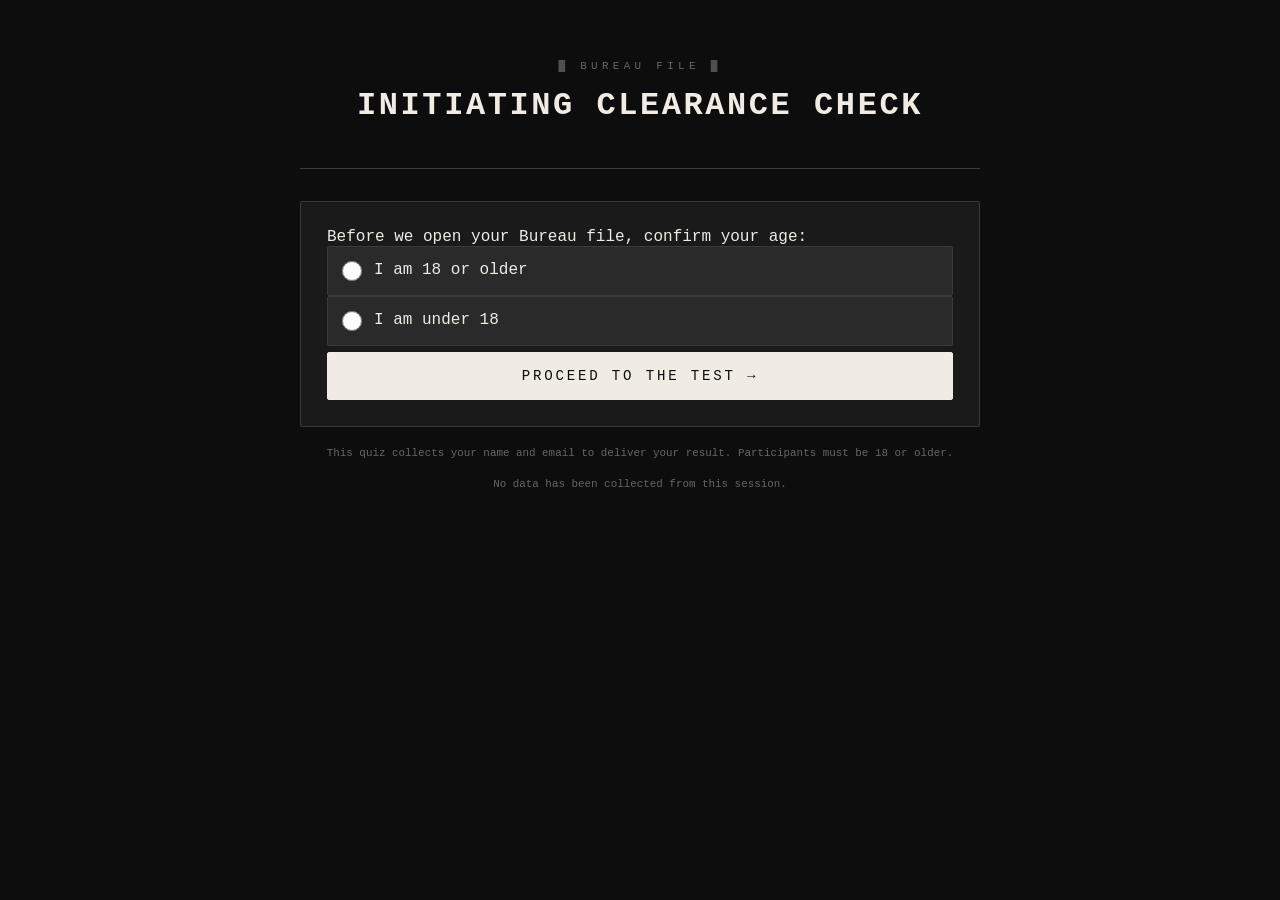
==== bureau-quiz.html @ c3140c96 "Update bureau-quiz.html" ====
<!DOCTYPE html>
<html lang="en">
<head>
  <meta charset="UTF-8">
  <meta name="viewport" content="width=device-width, initial-scale=1.0">
  <title>Bureau Star Rating Quiz</title>
  <link rel="stylesheet" href="bureau-quiz.css">
</head>
<body>

<!-- BUREAU STAR RATING QUIZ -->
<!-- Screen 0: Age Gate -->
<div id="ageGate" class="screen active">
  <div class="bureau-header">
    <div class="bureau-stamp">▓ BUREAU FILE ▓</div>
    <h1 class="bureau-title">Initiating Clearance Check</h1>
  </div>
  <div class="card">
    <p class="age-prompt">Before we open your Bureau file, confirm your age:</p>
    <div class="age-options">
      <label class="age-option">
        <input type="radio" name="age" value="18plus">
        <span>I am 18 or older</span>
      </label>
      <label class="age-option">
        <input type="radio" name="age" value="under18">
        <span>I am under 18</span>
      </label>
    </div>
    <button class="btn btn-primary" onclick="handleAgeGate()">Proceed to the Test →</button>
  </div>
  <p class="disclaimer">This quiz collects your name and email to deliver your result. Participants must be 18 or older.</p>
</div>

<!-- Screen: Under 18 Hard Stop -->
<div id="under18" class="screen">
  <div class="bureau-header">
    <div class="bureau-stamp">▓ BUREAU FILE ▓</div>
    <h1 class="bureau-title">Access Not Granted</h1>
  </div>

  <div class="card">
    <p class="text-center" style="margin-bottom:20px;">
      The Bureau only opens files for agents 18 and older.
    </p>
    <p class="text-center" style="margin-bottom:20px;">
      Come back when you're of age — the experiment will still be running.
    </p>
    <p class="text-center" style="margin-bottom:24px;">
      In the meantime, ask a parent, your parents, or a friend who's 18+ to take the quiz and show you their rating.
    </p>
    <p class="text-center italic" style="margin-bottom:28px;">
      Bet you already know which star they'll get.
    </p>

    <hr class="divider">

    <div style="text-align:center; margin-top:24px;">
      <p class="small uppercase text-muted" style="margin-bottom:14px;">Send Them the Quiz</p>

      <div style="background: var(--bureau-mid); border: 1px solid var(--bureau-border); padding: 12px; border-radius: 2px; margin-bottom: 12px; display: flex; align-items: center; justify-content: space-between; gap: 10px;">
        <input type="text" id="quizLinkInput" value="yoursite.com/bureau-star-rating" readonly style="background: transparent; border: none; color: var(--bureau-light); font-family: var(--font); font-size: .85rem; flex: 1; outline: none; cursor: pointer;" onclick="this.select()">
        <button class="btn" style="padding: 8px 16px; font-size: .75rem;" onclick="copyQuizLink()">Copy Link</button>
      </div>

      <button class="btn btn-primary" onclick="textParent()" style="margin-bottom: 10px;">📱 Text This to a Parent</button>
      <p class="confirm-msg" id="linkCopied" style="display: none;">✓ Link copied!</p>
    </div>
  </div>
  <hr class="divider">

  <div style="text-align: center;">
    <p class="thanks-msg">Thank you.</p>
    <button class="btn-close" onclick="closeQuiz()">✕ Close</button>
  </div>

  </div>

  <p class="disclaimer">No data has been collected from this session.</p>
</div>

<!-- Screen 1: Landing -->
<div id="landing" class="screen">
  <div class="bureau-header">
    <div class="bureau-stamp">▓ BUREAU FILE ▓</div>
    <h1 class="bureau-title">What Is Your Bureau Star Rating?</h1>
    <p class="bureau-sub">Find out how a dystopian Bureau would rate you on paper. Your results are 100% made-up, but the fun (and mild panic) is real.</p>
    <p class="bureau-credit">Based on the YA thriller Rated: Revenge Is Starred by CC Francis.</p>
  </div>
  <div class="card">
    <div class="card-label">Open Your Bureau File</div>
    <div class="form-group">
      <label>First Name</label>
      <input type="text" id="userName" required>
      <span class="field-error" id="nameError">Please enter your first name.</span>
    </div>
    <div class="form-group">
      <label>Email Address</label>
      <input type="email" id="userEmail" required>
      <span class="field-error" id="emailError">Please enter a valid email address.</span>
    </div>
    <div class="opt-in-wrap" id="optInWrap">
      <input type="checkbox" id="optIn">
      <div>
        <label class="opt-in-label" for="optIn">Yes — send me Bureau transmissions and launch updates for Rated: Revenge Is Starred.</label>
        <p class="opt-in-legal">By checking this box you agree to receive occasional email updates. This quiz is open to participants 18 or older. We will never sell your information. Unsubscribe anytime.</p>
      </div>
    </div>
    <span class="field-error" id="optInError">Please confirm you'd like to receive Bureau transmissions to continue.</span>
    <button class="btn btn-primary" onclick="startQuiz()">Start the Bureau Test →</button>
  </div>
  <p class="disclaimer">This is a personality quiz for marketing a YA novel. Participation is voluntary, results are not real.</p>
</div>

<!-- Screen 2: Quiz -->
<div id="quiz" class="screen">
  <div class="bureau-header">
    <div class="bureau-stamp">▓ BUREAU FILE ▓</div>
    <h1 class="bureau-title">What Is Your Bureau Star Rating?</h1>
  </div>
  <div class="text-center" style="margin-bottom:28px;">
    <p class="small uppercase text-muted">Answer All 5 Fields</p>
    <div class="progress-dots" id="progressDots">
      <span class="dot"></span>
      <span class="dot"></span>
      <span class="dot"></span>
      <span class="dot"></span>
      <span class="dot"></span>
    </div>
  </div>
  <div id="questionsContainer"></div>
  <button class="btn btn-primary" id="submitBtn" onclick="calculateResult()" disabled>Get My Bureau Star Rating →</button>
  <p class="disclaimer">Results are fictional.</p>
</div>

<!-- Screen 3: Result -->
<div id="result" class="screen">
  <div class="bureau-header">
    <div class="bureau-stamp">▓ BUREAU FILE ▓</div>
    <h1 class="bureau-title">Classification Complete</h1>
  </div>

  <div class="card">
    <div class="result-rating-label">Bureau Star Rating:</div>
    <h2 class="result-headline" id="resultHeadline"></h2>
    <p class="result-extra" id="resultExtra"></p>

    <hr class="divider">

    <div id="secretNote">
      <button class="secret-toggle" onclick="toggleSecret()">▼ Secret Note from the Bureau — click to reveal</button>
      <p class="secret-text" id="secretText" style="display: none;"></p>
    </div>

    <hr class="divider">

    <div class="section-label">Your Actions</div>

    <button class="btn btn-primary" onclick="toggleShareCaptions()" style="margin-bottom: 14px;">↗ Share My Rating</button>

    <div id="captionChooser" style="display:none; margin-bottom: 20px; padding: 16px; border: 1px dashed var(--bureau-border); border-radius: 2px;">
      <p class="small uppercase text-muted" style="margin-bottom: 12px;">Choose a caption for your post:</p>

      <button class="caption-btn" onclick="copyCaption(event, 'long')">
        <strong>Long:</strong> "The Bureau just filed my Bureau Star Rating. I got <span id="captionLong"></span>. I'm officially part of the experiment — want in? Take the quiz and tell me what you get. #RatedRevengeIsStarred"
      </button>

      <button class="caption-btn" onclick="copyCaption(event, 'short')">
        <strong>Short:</strong> "The Bureau rated me <span id="captionShort"></span>. You in? #RatedRevengeIsStarred"
      </button>

      <p class="confirm-msg" id="captionCopied" style="display: none;">✓ Caption copied! Paste this with your Bureau Badge on your favorite platform.</p>
    </div>

    <hr class="divider">

    <div class="section-label">Share on Social Media</div>

    <div class="social-grid">
      <button class="btn-social" onclick="shareToX()"><span class="icon">𝕏</span> Post on X</button>
      <button class="btn-social" onclick="shareToFacebook()"><span class="icon">f</span> Facebook</button>
      <button class="btn-social" onclick="shareToInstagram()"><span class="icon">📷</span> Instagram</button>
      <button class="btn-social" onclick="shareToTikTok()"><span class="icon">▶</span> TikTok</button>
      <button class="btn-social" onclick="shareToLinkedIn()"><span class="icon">in</span> LinkedIn</button>
      <button class="btn-social" onclick="shareToPinterest()"><span class="icon">📌</span> Pinterest</button>
    </div>

    <p class="confirm-msg" id="socialCopied" style="display: none;">📋 Caption copied! Open your app and paste.</p>

    <hr class="divider">

    <div class="section-label">Invite Friends & Family</div>
    <p class="text-center text-muted" style="font-size: .85rem; margin-bottom: 14px;">What's their Bureau Star Rating? Dare them to find out.</p>

    <div style="background: var(--bureau-mid); border: 1px solid var(--bureau-border); padding: 12px; border-radius: 2px; margin-bottom: 12px; display: flex; align-items: center; justify-content: space-between; gap: 10px;">
      <input type="text" id="resultQuizLink" value="yoursite.com/bureau-star-rating" readonly style="background: transparent; border: none; color: var(--bureau-light); font-family: var(--font); font-size: .85rem; flex: 1; outline: none; cursor: pointer;" onclick="this.select()">
      <button class="btn" style="padding: 8px 16px; font-size: .75rem;" onclick="copyInviteLink()">Copy Link</button>
    </div>

    <div class="social-grid">
      <button class="btn-social" onclick="inviteViaText()"><span class="icon">📱</span> Text</button>
      <button class="btn-social" onclick="inviteViaWhatsApp()"><span class="icon">💬</span> WhatsApp</button>
      <button class="btn-social" onclick="inviteViaEmail()"><span class="icon">📧</span> Email</button>
      <button class="btn-social" onclick="inviteMore()"><span class="icon">•••</span> More</button>
    </div>

    <p class="confirm-msg" id="inviteCopied" style="display: none;">✓ Link copied!</p>

    <hr class="divider">

    <div style="text-align: center;">
      <p class="thanks-msg">Thanks for playing!</p>
      <button class="btn-close" onclick="closeQuiz()">✕ Close</button>
    </div>
  </div>

  <p class="disclaimer">Results are fictional. Share with friends!</p>
</div>

<script>
// ═══════════════════════════════════════════════════════
// BUREAU STAR RATING QUIZ — JAVASCRIPT
// Complete quiz logic with scoring, screen management,
// and result calculation
// ═══════════════════════════════════════════════════════

// ── Quiz Data ──
const QUESTIONS = [
{
id: 1,
text: "When someone in power lies and you can prove it, you:",
answers: [
{ key: "A", text: "Stay quiet. It's not your problem.", points: 0 },
{ key: "B", text: "Tell a friend, but don't rock the boat.", points: 1 },
{ key: "C", text: "Leak receipts anonymously. Let the truth burn.", points: 2 },
{ key: "D", text: "Walk into their office with the evidence and dare them to deny it.", points: 3 }
]
},
{
id: 2,
text: "A stranger is being publicly humiliated online for something you're not sure they did. You:",
answers: [
{ key: "A", text: "Scroll past. Not your business.", points: 0 },
{ key: "B", text: "Watch, but don't join in.", points: 1 },
{ key: "C", text: "Dig for the real story before you take a side.", points: 2 },
{ key: "D", text: "Start pulling records. If they're innocent, you'll blow the accuser up.", points: 3 }
]
},
{
id: 3,
text: "Rules are:",
answers: [
{ key: "A", text: "There to keep everyone safe.", points: 0 },
{ key: "B", text: "There for most people, most of the time.", points: 1 },
{ key: "C", text: "Suggestions you weigh against the fallout.", points: 2 },
{ key: "D", text: "Bars on a cage. You're already looking for the weak points.", points: 3 }
]
},
{
id: 4,
text: "Someone you love is in danger because of a system \"too big to fight.\" You:",
answers: [
{ key: "A", text: "Accept it. You can't change everything.", points: 0 },
{ key: "B", text: "Look for official appeal routes.", points: 1 },
{ key: "C", text: "Start planning an end-run around the rules.", points: 2 },
{ key: "D", text: "Kick the doors in and worry about consequences later.", points: 3 }
]
},
{
id: 5,
text: "If you could see your star rating, would you want to know?",
answers: [
{ key: "A", text: "No. It would just stress me out.", points: 0 },
{ key: "B", text: "Maybe, if I could change it.", points: 1 },
{ key: "C", text: "Yes. Information is leverage.", points: 2 },
{ key: "D", text: "Absolutely. Then I'd know exactly what I'm fighting.", points: 3 }
]
}
];

// Result data
const RESULTS = {
1: {
stars: "1 STAR",
label: "QUIET CIVILIAN",
color: "color-1",
headline: "★ 1 STAR — QUIET CIVILIAN",
extra: "The Bureau would like to thank you for your quiet cooperation.",
secret: "Stay small, stay quiet, and the system may never see you coming."
},
3: {
stars: "3 STARS",
label: "CONTAINED ASSET",
color: "color-3",
headline: "★★★ 3 STARS — CONTAINED ASSET",
extra: "",
secret: "You are valuable, but only as long as you stay exactly where we've put you."
},
5: {
stars: "5 STARS",
label: "ENFORCEMENT-GRADE",
color: "color-5",
headline: "★★★★★ 5 STARS — ENFORCEMENT-GRADE",
extra: "",
secret: "You were never meant to be safe — you were built to be pointed at a target and released."
}
};

// ── State Management ──
let userAnswers = {};
let userName = "";
let userEmail = "";
let optedIn = false;

// ── Screen Management ──
function showScreen(screenId) {
document.querySelectorAll('.screen').forEach(s => s.classList.remove('active'));
document.getElementById(screenId).classList.add('active');
window.scrollTo(0, 0);
}

// ── Age Gate Handler ──
function handleAgeGate() {
const selected = document.querySelector('input[name="age"]:checked');
if (!selected) {
alert('Please select your age range to continue.');
return;
}
if (selected.value === '18plus') {
showScreen('landing');
} else {
showScreen('under18');
}
}

// ── Start Quiz ──
function startQuiz() {
userName = document.getElementById('userName').value.trim();
userEmail = document.getElementById('userEmail').value.trim();
optedIn = document.getElementById('optIn').checked;
let valid = true;
// Clear all previous errors
['userName', 'userEmail'].forEach(id => {
document.getElementById(id).classList.remove('input-error');
});
document.getElementById('optInWrap').classList.remove('opt-in-error');
document.querySelectorAll('.field-error').forEach(el => el.classList.remove('visible'));
// Name check
if (!userName) {
document.getElementById('userName').classList.add('input-error');
document.getElementById('nameError').classList.add('visible');
valid = false;
}
// Email check — empty
if (!userEmail) {
document.getElementById('userEmail').classList.add('input-error');
document.getElementById('emailError').textContent = 'Please enter your email address.';
document.getElementById('emailError').classList.add('visible');
valid = false;
// Email check — format
} else if (!userEmail.includes('@') || !userEmail.includes('.') || userEmail.indexOf('@') > userEmail.lastIndexOf('.') - 1) {
document.getElementById('userEmail').classList.add('input-error');
document.getElementById('emailError').textContent = 'Please enter a valid email address (e.g. name@example.com).';
document.getElementById('emailError').classList.add('visible');
valid = false;
}
// Opt-in check
if (!optedIn) {
document.getElementById('optInWrap').classList.add('opt-in-error');
document.getElementById('optInError').classList.add('visible');
valid = false;
}
if (!valid) return;
// All good — proceed
console.log('User Data:', { userName, userEmail, optedIn });
renderQuiz();
showScreen('quiz');
}

// ── Render Quiz Questions ──
function renderQuiz() {
const container = document.getElementById('questionsContainer');
container.innerHTML = '';
QUESTIONS.forEach((q, index) => {
const block = document.createElement('div');
block.className = 'question-block';
block.id = `q${q.id}`;
block.innerHTML = `
<div class="question-num">Field ${String(index + 1).padStart(2, '0')} of 05</div>
<div class="question-text">${q.text}</div>
<div class="answers">
${q.answers.map(a => `
<button class="answer-btn" onclick="selectAnswer(event, ${q.id}, '${a.key}', ${a.points})">
<span class="answer-key">${a.key}.</span>
<span>${a.text}</span>
</button>
`).join('')}
</div>
`;
container.appendChild(block);
});
}

// ── Select Answer ──
function selectAnswer(event, questionId, answerKey, points) {
// Store answer
userAnswers[questionId] = { key: answerKey, points };
// Update UI
const block = document.getElementById(`q${questionId}`);
block.classList.add('answered');
// Highlight selected answer
block.querySelectorAll('.answer-btn').forEach(btn => {
btn.classList.remove('selected');
});
event.target.closest('.answer-btn').classList.add('selected');
// Update progress dots
updateProgressDots();
// Enable submit if all answered
checkCompletion();
}

// ── Update Progress Dots ──
function updateProgressDots() {
const dots = document.querySelectorAll('.dot');
const answered = Object.keys(userAnswers).length;
dots.forEach((dot, index) => {
if (index < answered) {
dot.classList.add('answered');
} else {
dot.classList.remove('answered');
}
});
}

// ── Check Completion ──
function checkCompletion() {
const submitBtn = document.getElementById('submitBtn');
if (Object.keys(userAnswers).length === QUESTIONS.length) {
submitBtn.disabled = false;
} else {
submitBtn.disabled = true;
}
}

// ── Calculate Result ──
function calculateResult() {
const totalPoints = Object.values(userAnswers).reduce((sum, answer) => sum + answer.points, 0);
// Score banding:
// 0-4 points → 1 star
// 5-10 points → 3 stars
// 11-15 points → 5 stars
let rating;
if (totalPoints <= 4) {
rating = 1;
} else if (totalPoints <= 10) {
rating = 3;
} else {
rating = 5;
}
// Log result (in production, send to ESP with tag rating_1/rating_3/rating_5)
console.log('Quiz Result:', {
userName,
userEmail,
optedIn,
totalPoints,
rating,
tag: `rating_${rating}`
});
showResult(rating);
}

// ── Toggle Secret Note ──
function toggleSecret() {
const text = document.getElementById('secretText');
const button = document.querySelector('.secret-toggle');
if (text.style.display === 'block') {
text.style.display = 'none';
button.textContent = '▼ Secret Note from the Bureau — click to reveal';
} else {
text.style.display = 'block';
button.textContent = '▲ Secret Note from the Bureau — click to hide';
}
}

// ── Close Quiz ──
function closeQuiz() {
document.querySelector('.screen.active').classList.remove('active');
window.scrollTo(0, 0);
}

// ── Initialize ──
document.addEventListener('DOMContentLoaded', function() {
console.log('Bureau Star Rating Quiz initialized');
console.log('Ready to collect data for ESP integration');
});

// ── Copy Quiz Link (Under-18 Page) ──
function copyQuizLink() {
const input = document.getElementById('quizLinkInput');
input.select();
input.setSelectionRange(0, 99999); // For mobile
navigator.clipboard.writeText(input.value).then(() => {
const msg = document.getElementById('linkCopied');
msg.style.display = 'block';
setTimeout(() => {
msg.style.display = 'none';
}, 3000);
});
}

// ── Text to Parent (Under-18 Page) ──
function textParent() {
const message = encodeURIComponent(
"Can you take this quiz and show me your Bureau Star Rating? I want to see what you get.\n\n" +
"yoursite.com/bureau-star-rating\n\n" +
"#RatedRevengeIsStarred"
);
// Try native share first (mobile)
if (navigator.share) {
navigator.share({
title: 'Bureau Star Rating Quiz',
text: "Can you take this quiz and show me your Bureau Star Rating? I want to see what you get.",
url: 'yoursite.com/bureau-star-rating'
}).catch(() => {
// Fallback to SMS
window.open(`sms:?body=${message}`, '_blank');
});
} else {
// Desktop/older browsers: open SMS
window.open(`sms:?body=${message}`, '_blank');
}
}

// ── Global result data ──
let currentRating = 1;
let currentLabel = "";

// Update showResult() to store rating info
function showResult(rating) {
const result = RESULTS[rating];
currentRating = rating;
currentLabel = `${result.stars} – ${result.label}`;
document.getElementById('resultHeadline').textContent = result.headline;
document.getElementById('resultHeadline').className = `result-headline ${result.color}`;
const extraEl = document.getElementById('resultExtra');
if (result.extra) {
extraEl.textContent = result.extra;
extraEl.style.display = 'block';
} else {
extraEl.style.display = 'none';
}
document.getElementById('secretText').textContent = result.secret;
// Populate caption placeholders
document.getElementById('captionLong').textContent = currentLabel;
document.getElementById('captionShort').textContent = currentLabel;
showScreen('result');
}

// ── Toggle Share Captions ──
function toggleShareCaptions() {
const chooser = document.getElementById('captionChooser');
chooser.style.display = chooser.style.display === 'none' ? 'block' : 'none';
}

// ── Copy Caption ──
function copyCaption(e, type) {
let text = "";
if (type === 'long') {
text = "The Bureau just filed my Bureau Star Rating. I got " + currentLabel + ". I'm officially part of the experiment — want in? Take the quiz and tell me what you get. #RatedRevengeIsStarred";
} else {
text = "The Bureau rated me " + currentLabel + ". You in? #RatedRevengeIsStarred";
}
navigator.clipboard.writeText(text).then(function() {
document.querySelectorAll('.caption-btn').forEach(function(btn) {
btn.classList.remove('selected');
});
if (e) { // ← guard: only highlight button when called from a real click
var clickedBtn = e.target.closest('.caption-btn');
if (clickedBtn) {
clickedBtn.classList.add('selected');
}
}
showMessage('captionCopied');
});
}

// ── Share to Social Platforms ──
function shareToX() {
const text = encodeURIComponent("The Bureau rated me " + currentLabel + ". You in? #RatedRevengeIsStarred\n\nyoursite.com/bureau-star-rating");
window.open("https://twitter.com/intent/tweet?text=" + text, "_blank");
}
function shareToFacebook() {
window.open("https://www.facebook.com/sharer/sharer.php?u=yoursite.com/bureau-star-rating", "_blank");
}
function shareToInstagram() {
copyCaption(null, 'short');
showMessage('socialCopied');
}
function shareToTikTok() {
copyCaption(null, 'short');
showMessage('socialCopied');
}
function shareToLinkedIn() {
window.open("https://www.linkedin.com/sharing/share-offsite/?url=yoursite.com/bureau-star-rating", "_blank");
}
function shareToPinterest() {
const desc = encodeURIComponent("The Bureau rated me " + currentLabel + ". Take the quiz!");
window.open("https://pinterest.com/pin/create/button/?url=yoursite.com/bureau-star-rating&description=" + desc, "_blank");
}

// ── Invite Functions ──
function copyInviteLink() {
const input = document.getElementById('resultQuizLink');
input.select();
navigator.clipboard.writeText(input.value).then(function() {
showMessage('inviteCopied');
});
}
function inviteViaText() {
const msg = encodeURIComponent("I just got my Bureau Star Rating — " + currentLabel + ". What's yours? Take the quiz: yoursite.com/bureau-star-rating #RatedRevengeIsStarred");
window.open("sms:?body=" + msg, "_blank");
}
function inviteViaWhatsApp() {
const msg = encodeURIComponent("I just got my Bureau Star Rating — " + currentLabel + ". What's yours? Take the quiz: yoursite.com/bureau-star-rating");
window.open("https://wa.me/?text=" + msg, "_blank");
}
function inviteViaEmail() {
const subject = encodeURIComponent("The Bureau just rated me — what's your score?");
const body = encodeURIComponent("I just got my Bureau Star Rating — " + currentLabel + ". What's yours?\n\nTake the quiz: yoursite.com/bureau-star-rating\n\n#RatedRevengeIsStarred");
window.open("mailto:?subject=" + subject + "&body=" + body, "_blank");
}
function inviteMore() {
if (navigator.share) {
navigator.share({
title: "Bureau Star Rating Quiz",
text: "I just got my Bureau Star Rating — " + currentLabel + ". What's yours?",
url: "yoursite.com/bureau-star-rating"
});
} else {
copyInviteLink();
}
}

// ── Helper: Show confirmation message ──
function showMessage(id) {
const msg = document.getElementById(id);
msg.style.display = 'block';
setTimeout(function() {
msg.style.display = 'none';
}, 3000);
}
</script>

</body>
</html>
---- bureau-quiz.css ----
/* Reset */
*, *::before, *::after {
  box-sizing: border-box;
  margin: 0;
  padding: 0;
}

/* Design tokens */
:root {
  --bureau-dark: #0d0d0d;
  --bureau-grey: #1a1a1a;
  --bureau-mid: #2a2a2a;
  --bureau-border: #3a3a3a;
  --bureau-muted: #666;
  --bureau-light: #ccc;
  --bureau-white: #f0ece4;
  --star-1: #8a8a8a;
  --star-3: #c9a84c;
  --star-5: #cc2200;
  --font: 'Courier New', Courier, monospace;
}

body {
  background: var(--bureau-dark);
  color: var(--bureau-white);
  font-family: var(--font);
  min-height: 100vh;
  display: flex;
  flex-direction: column;
  align-items: center;
  padding: 20px 16px 60px;
}

/* Screen manager */
.screen {
  display: none;
  width: 100%;
  max-width: 680px;
  animation: fadeIn .4s ease;
}
.screen.active { display: block; }
@keyframes fadeIn {
  from { opacity: 0; transform: translateY(12px); }
  to { opacity: 1; transform: none; }
}

/* Header */
.bureau-header {
  text-align: center;
  padding: 40px 20px 28px;
  border-bottom: 1px solid var(--bureau-border);
  margin-bottom: 32px;
}
.bureau-stamp {
  font-size: .68rem;
  letter-spacing: .4em;
  color: var(--bureau-muted);
  text-transform: uppercase;
  margin-bottom: 14px;
}
.bureau-title {
  font-size: clamp(1.4rem, 4vw, 2rem);
  font-weight: 700;
  letter-spacing: .08em;
  text-transform: uppercase;
  line-height: 1.25;
  margin-bottom: 14px;
}
.bureau-sub {
  font-size: .88rem;
  color: var(--bureau-light);
  line-height: 1.65;
  margin-bottom: 8px;
}
.bureau-credit {
  font-size: .72rem;
  color: var(--bureau-muted);
  font-style: italic;
}

/* Cards */
.card {
  background: var(--bureau-grey);
  border: 1px solid var(--bureau-border);
  border-radius: 2px;
  padding: 26px;
  margin-bottom: 18px;
}
.card-label {
  font-size: .63rem;
  letter-spacing: .3em;
  color: var(--bureau-muted);
  text-transform: uppercase;
  margin-bottom: 14px;
}

/* Forms */
.form-group { margin-bottom: 15px; }
.form-group label {
  display: block;
  font-size: .72rem;
  letter-spacing: .15em;
  color: var(--bureau-muted);
  text-transform: uppercase;
  margin-bottom: 7px;
}
.form-group input {
  width: 100%;
  background: var(--bureau-mid);
  border: 1px solid var(--bureau-border);
  color: var(--bureau-white);
  font-family: var(--font);
  font-size: .9rem;
  padding: 11px 14px;
  border-radius: 2px;
  outline: none;
}
.form-group input:focus { border-color: var(--bureau-light); }

/* Opt-in */
.opt-in-wrap {
  display: flex;
  gap: 12px;
  margin: 18px 0;
  padding: 16px;
  border: 1px dashed var(--bureau-border);
}
.opt-in-wrap input[type="checkbox"] {
  width: 18px;
  height: 18px;
  margin-top: 2px;
  cursor: pointer;
}
.opt-in-label {
  font-size: .82rem;
  color: var(--bureau-light);
  line-height: 1.6;
}
.opt-in-legal {
  font-size: .65rem;
  color: var(--bureau-muted);
  margin-top: 8px;
  padding-top: 8px;
  border-top: 1px solid var(--bureau-border);
}

/* Age gate */
.age-option {
  display: flex;
  gap: 12px;
  padding: 14px;
  border: 1px solid var(--bureau-border);
  background: var(--bureau-mid);
  cursor: pointer;
  border-radius: 2px;
  transition: background .15s, border-color .15s;
}
.age-option:hover {
  background: #333;
  border-color: var(--bureau-light);
}

/* Buttons */
.btn {
  font-family: var(--font);
  font-size: .82rem;
  letter-spacing: .2em;
  text-transform: uppercase;
  padding: 13px 28px;
  border: 1px solid var(--bureau-border);
  background: transparent;
  color: var(--bureau-white);
  cursor: pointer;
  border-radius: 2px;
}
.btn:hover {
  background: var(--bureau-mid);
  border-color: var(--bureau-light);
}
.btn-primary {
  background: var(--bureau-white);
  color: var(--bureau-dark);
  border-color: var(--bureau-white);
  width: 100%;
  padding: 15px;
  font-size: .88rem;
  margin-top: 6px;
}
.thanks-msg {
  font-size: .88rem;
  color: var(--bureau-light);
  letter-spacing: .08em;
  margin-bottom: 14px;
}
.btn-close {
  background: none;
  border: 1px solid var(--bureau-border);
  color: var(--bureau-muted);
  font-family: var(--font);
  font-size: .72rem;
  letter-spacing: .2em;
  text-transform: uppercase;
  cursor: pointer;
  padding: 10px 24px;
  border-radius: 2px;
  transition: border-color .15s, color .15s;
}
.btn-close:hover {
  border-color: var(--bureau-light);
  color: var(--bureau-light);
}

/* Progress dots */
.progress-dots {
  display: flex;
  justify-content: center;
  gap: 8px;
  margin-top: 10px;
}
.dot {
  width: 8px;
  height: 8px;
  border-radius: 50%;
  background: var(--bureau-mid);
  border: 1px solid var(--bureau-border);
}
.dot.answered {
  background: var(--bureau-white);
  border-color: var(--bureau-white);
}

/* Question blocks */
.question-block {
  background: var(--bureau-grey);
  border: 1px solid var(--bureau-border);
  padding: 24px;
  margin-bottom: 14px;
  border-radius: 2px;
}
.question-block.answered { border-color: #484848; }
.question-num {
  font-size: .62rem;
  letter-spacing: .3em;
  color: var(--bureau-muted);
  text-transform: uppercase;
  margin-bottom: 10px;
}
.question-block.answered .question-num::after {
  content: " ✓";
  color: var(--bureau-white);
}
.question-text {
  font-size: .95rem;
  line-height: 1.65;
  color: var(--bureau-white);
  margin-bottom: 18px;
}
.answers {
  display: flex;
  flex-direction: column;
  gap: 9px;
}
.answer-btn {
  width: 100%;
  text-align: left;
  background: var(--bureau-mid);
  border: 1px solid var(--bureau-border);
  color: var(--bureau-light);
  font-family: var(--font);
  font-size: .83rem;
  padding: 12px 14px;
  cursor: pointer;
  border-radius: 2px;
  display: flex;
  gap: 11px;
}
.answer-btn.selected {
  background: var(--bureau-white);
  color: var(--bureau-dark);
  border: 2px solid var(--bureau-white);
  font-weight: 700;
}
.answer-btn.selected .answer-key::after {
  content: " ✓";
  color: var(--star-5);
}

/* Caption chooser buttons */
.caption-btn {
  width: 100%;
  text-align: left;
  background: var(--bureau-mid);
  border: 1px solid var(--bureau-border);
  color: var(--bureau-light);
  font-family: var(--font);
  font-size: .8rem;
  line-height: 1.55;
  padding: 12px 14px;
  cursor: pointer;
  border-radius: 2px;
  margin-bottom: 9px;
  transition: background .15s, border-color .15s;
}
.caption-btn:hover {
  background: #333;
  border-color: var(--bureau-light);
  color: var(--bureau-white);
}

/* Highlight selected caption button */
.caption-btn.selected {
  background: var(--bureau-white);
  color: var(--bureau-dark);
  border-color: var(--bureau-white);
  font-weight: 700;
}

/* Bigger, easier-to-click radio buttons and checkboxes */
input[type="radio"],
input[type="checkbox"] {
  width: 20px !important;
  height: 20px !important;
  cursor: pointer;
  flex-shrink: 0;
}

/* Make the entire age option row clickable */
.age-option {
  cursor: pointer;
  transition: background .15s, border-color .15s;
}
.age-option:hover {
  background: #333;
  border-color: var(--bureau-light);
}

/* Make the opt-in label clickable */
.opt-in-label {
  cursor: pointer;
  user-select: none;
}

/* Result typography */
.result-rating-label {
  font-size: .62rem;
  letter-spacing: .3em;
  color: var(--bureau-muted);
  text-transform: uppercase;
  margin-bottom: 8px;
}
.result-headline {
  font-size: clamp(1.1rem, 3vw, 1.5rem);
  font-weight: 700;
  letter-spacing: .06em;
  text-transform: uppercase;
  margin-bottom: 10px;
}
.result-extra {
  font-size: .88rem;
  color: var(--bureau-light);
  line-height: 1.6;
  margin-bottom: 10px;
}

/* Star rating colors */
.color-1 { color: var(--star-1); }
.color-3 { color: var(--star-3); }
.color-5 { color: var(--star-5); }

/* Secret reveal */
.secret-toggle {
  background: none;
  border: 1px dashed var(--bureau-border);
  color: var(--bureau-muted);
  font-family: var(--font);
  font-size: .78rem;
  width: 100%;
  padding: 10px;
  cursor: pointer;
  border-radius: 2px;
  text-align: left;
}
.secret-toggle:hover { border-color: var(--bureau-light); color: var(--bureau-light); }
.secret-text {
  font-size: .85rem;
  font-style: italic;
  color: var(--bureau-light);
  line-height: 1.65;
  padding: 14px 0 4px;
}

/* Layout utilities */
.divider {
  border: none;
  border-top: 1px solid var(--bureau-border);
  margin: 22px 0;
}
.section-label {
  font-size: .63rem;
  letter-spacing: .3em;
  color: var(--bureau-muted);
  text-transform: uppercase;
  margin-bottom: 14px;
}
.text-center { text-align: center; }
.text-muted { color: var(--bureau-muted); }
.small { font-size: .8rem; }
.uppercase { text-transform: uppercase; letter-spacing: .1em; }
.italic { font-style: italic; }

/* Social grid */
.social-grid {
  display: grid;
  grid-template-columns: repeat(3, 1fr);
  gap: 8px;
  margin-bottom: 12px;
}
.btn-social {
  background: var(--bureau-mid);
  border: 1px solid var(--bureau-border);
  color: var(--bureau-light);
  font-family: var(--font);
  font-size: .72rem;
  padding: 10px 6px;
  cursor: pointer;
  border-radius: 2px;
  display: flex;
  flex-direction: column;
  align-items: center;
  gap: 5px;
  transition: background .15s, border-color .15s;
}
.btn-social:hover { background: #333; border-color: var(--bureau-light); color: var(--bureau-white); }
.btn-social .icon { font-size: 1rem; }

/* Confirmation messages */
.confirm-msg {
  font-size: .78rem;
  color: var(--bureau-light);
  text-align: center;
  padding: 6px 0;
  letter-spacing: .05em;
}

.disclaimer {
  font-size: .68rem;
  color: var(--bureau-muted);
  text-align: center;
  line-height: 1.6;
  margin-top: 14px;
  padding: 0 8px;
}

/* Validation errors */
.field-error {
  display: none;
  font-size: .68rem;
  color: var(--star-5);
  letter-spacing: .05em;
  margin-top: 6px;
  padding-left: 2px;
}
.field-error.visible {
  display: block;
}
.input-error {
  border-color: var(--star-5) !important;
}
.opt-in-wrap.opt-in-error {
  border-color: var(--star-5);
}
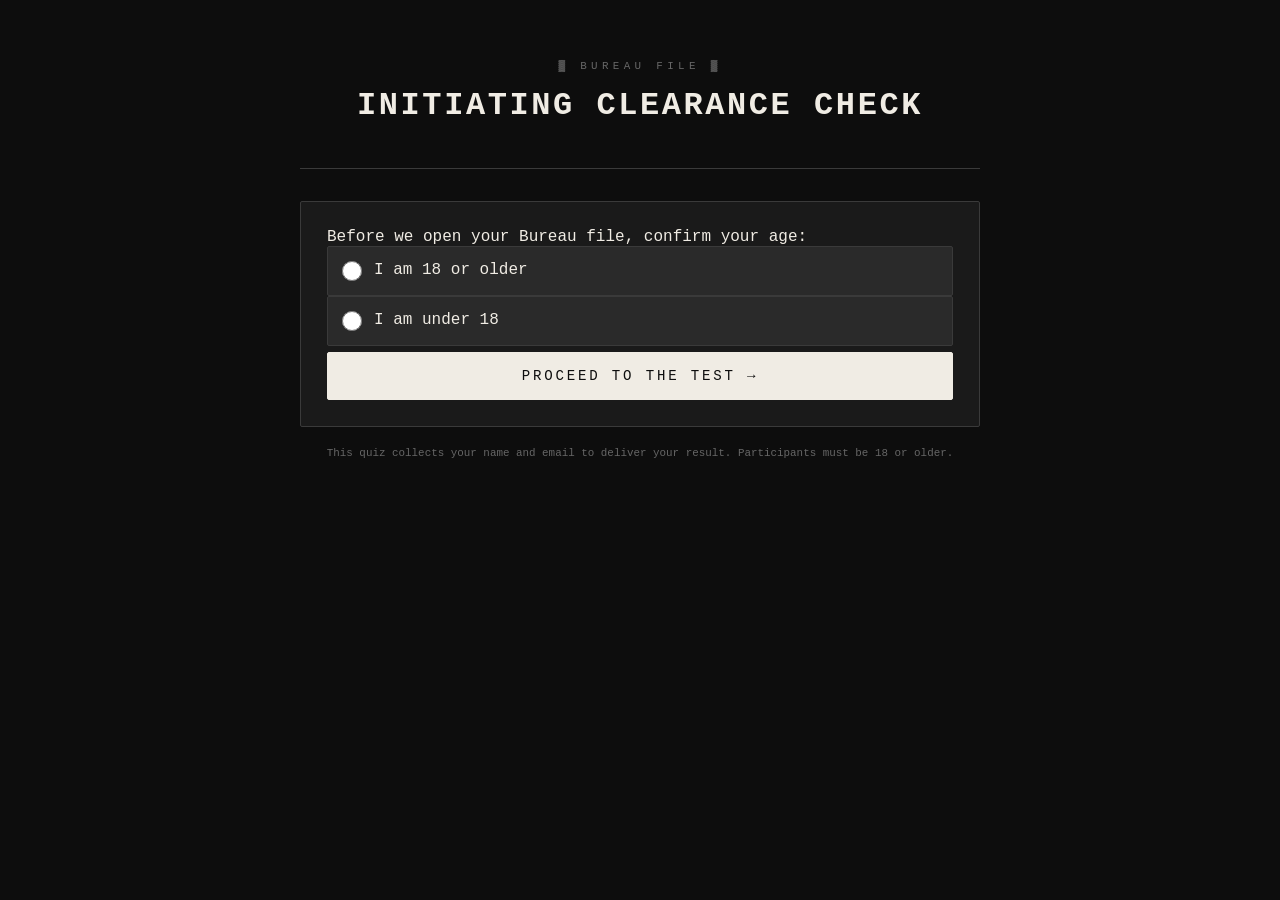
==== commit a09e5515: "Update bureau-quiz.html" ====
--- a/bureau-quiz.html
+++ b/bureau-quiz.html
@@ -5,15 +5,151 @@
   <meta name="viewport" content="width=device-width, initial-scale=1.0">
   <title>Bureau Star Rating Quiz</title>
   <link rel="stylesheet" href="bureau-quiz.css">
+  <style>
+    /* ── Screen visibility — embedded so screens work independently of external CSS ── */
+    .screen {
+      display: none;
+      width: 100%;
+      max-width: 680px;
+    }
+    .screen.active {
+      display: block;
+    }
+
+    /* ════════════════════════════════════════════
+       SUBJECT / AVATAR UI — results screen
+    ════════════════════════════════════════════ */
+
+    /* Section header line */
+    .subject-header {
+      display: flex;
+      align-items: center;
+      gap: 8px;
+      font-size: .62rem;
+      letter-spacing: .28em;
+      color: var(--bureau-light);
+      text-transform: uppercase;
+      margin-bottom: 10px;
+    }
+    .subject-header-bar {
+      width: 3px;
+      height: 14px;
+      background: var(--bureau-light);
+      flex-shrink: 0;
+    }
+    .subject-subheader {
+      font-size: .58rem;
+      letter-spacing: .22em;
+      color: var(--bureau-muted);
+      text-transform: uppercase;
+      text-align: center;
+      margin-bottom: 16px;
+    }
+
+    /* 3-column grid, last item centred via auto margins */
+    .subject-grid {
+      display: grid;
+      grid-template-columns: repeat(3, 1fr);
+      gap: 8px;
+      margin-bottom: 12px;
+    }
+    /* 7th card: push to centre col */
+    .avatar-card:last-child:nth-child(7) {
+      grid-column: 2;
+    }
+
+    /* Individual card */
+    .avatar-card {
+      background: var(--bureau-mid);
+      border: 1px solid var(--bureau-border);
+      border-radius: 2px;
+      padding: 18px 8px 14px;
+      cursor: pointer;
+      text-align: center;
+      transition: background .15s, border-color .15s;
+      font-family: var(--font);
+      position: relative;
+    }
+    .avatar-card:hover {
+      background: #2f2f2f;
+      border-color: #555;
+    }
+    /* Selected: Bureau red border */
+    .avatar-card.selected {
+      border: 2px solid var(--star-5);
+      background: var(--bureau-grey);
+    }
+
+    /* Star badge injected above avatar by JS when selected */
+    .avatar-star-badge {
+      display: block;
+      font-size: .78rem;
+      letter-spacing: .08em;
+      color: var(--star-3);
+      margin-bottom: 6px;
+      line-height: 1;
+      opacity: 0;
+      transition: opacity .2s ease;
+    }
+    .avatar-star-badge.visible {
+      opacity: 1;
+    }
+
+    /* SVG avatar container */
+    .subject-avatar {
+      width: 64px;
+      height: 72px;
+      margin: 0 auto 10px;
+      display: block;
+    }
+
+    /* Label */
+    .subject-label {
+      font-size: .55rem;
+      letter-spacing: .18em;
+      color: var(--bureau-muted);
+      text-transform: uppercase;
+      display: block;
+    }
+    .avatar-card.selected .subject-label {
+      color: var(--bureau-light);
+    }
+
+    /* Status line below the grid */
+    .subject-status {
+      font-size: .6rem;
+      letter-spacing: .18em;
+      color: var(--bureau-muted);
+      text-transform: uppercase;
+      text-align: center;
+      min-height: 1.2em;
+      margin-top: 4px;
+    }
+
+    /* Screen-reader-only utility */
+    .sr-only {
+      position: absolute;
+      width: 1px;
+      height: 1px;
+      padding: 0;
+      margin: -1px;
+      overflow: hidden;
+      clip: rect(0,0,0,0);
+      white-space: nowrap;
+      border: 0;
+    }
+  </style>
 </head>
 <body>
 
 <!-- BUREAU STAR RATING QUIZ -->
+
 <!-- Screen 0: Age Gate -->
 <div id="ageGate" class="screen active">
   <div class="bureau-header">
     <div class="bureau-stamp">▓ BUREAU FILE ▓</div>
-    <h1 class="bureau-title">Initiating Clearance Check</h1>
+    <!-- FIX 5: tabindex="-1" allows programmatic focus from showScreen() -->
+    <h1 class="bureau-title" tabindex="-1">Initiating Clearance Check</h1>
   </div>
   <div class="card">
     <p class="age-prompt">Before we open your Bureau file, confirm your age:</p>
@@ -27,6 +163,8 @@
         <span>I am under 18</span>
       </label>
     </div>
+    <!-- FIX 9: inline role="alert" error replaces alert() -->
+    <span class="field-error" id="ageError" role="alert"></span>
     <button class="btn btn-primary" onclick="handleAgeGate()">Proceed to the Test →</button>
   </div>
   <p class="disclaimer">This quiz collects your name and email to deliver your result. Participants must be 18 or older.</p>
@@ -36,7 +174,8 @@
 <div id="under18" class="screen">
   <div class="bureau-header">
     <div class="bureau-stamp">▓ BUREAU FILE ▓</div>
-    <h1 class="bureau-title">Access Not Granted</h1>
+    <!-- FIX 5 -->
+    <h1 class="bureau-title" tabindex="-1">Access Not Granted</h1>
   </div>
 
   <div class="card">
@@ -74,8 +213,6 @@
     <button class="btn-close" onclick="closeQuiz()">✕ Close</button>
   </div>
 
-  </div>
-
   <p class="disclaimer">No data has been collected from this session.</p>
 </div>
 
@@ -83,7 +220,8 @@
 <div id="landing" class="screen">
   <div class="bureau-header">
     <div class="bureau-stamp">▓ BUREAU FILE ▓</div>
-    <h1 class="bureau-title">What Is Your Bureau Star Rating?</h1>
+    <!-- FIX 5 -->
+    <h1 class="bureau-title" tabindex="-1">What Is Your Bureau Star Rating?</h1>
     <p class="bureau-sub">Find out how a dystopian Bureau would rate you on paper. Your results are 100% made-up, but the fun (and mild panic) is real.</p>
     <p class="bureau-credit">Based on the YA thriller Rated: Revenge Is Starred by CC Francis.</p>
   </div>
@@ -92,12 +230,14 @@
     <div class="form-group">
       <label>First Name</label>
       <input type="text" id="userName" required>
-      <span class="field-error" id="nameError">Please enter your first name.</span>
+      <!-- FIX 9: role="alert" so errors are announced by screen readers -->
+      <span class="field-error" id="nameError" role="alert">Please enter your first name.</span>
     </div>
     <div class="form-group">
       <label>Email Address</label>
       <input type="email" id="userEmail" required>
-      <span class="field-error" id="emailError">Please enter a valid email address.</span>
+      <!-- FIX 9 -->
+      <span class="field-error" id="emailError" role="alert">Please enter a valid email address.</span>
     </div>
     <div class="opt-in-wrap" id="optInWrap">
       <input type="checkbox" id="optIn">
@@ -106,7 +246,8 @@
         <p class="opt-in-legal">By checking this box you agree to receive occasional email updates. This quiz is open to participants 18 or older. We will never sell your information. Unsubscribe anytime.</p>
       </div>
     </div>
-    <span class="field-error" id="optInError">Please confirm you'd like to receive Bureau transmissions to continue.</span>
+    <!-- FIX 9 -->
+    <span class="field-error" id="optInError" role="alert">Please confirm you'd like to receive Bureau transmissions to continue.</span>
     <button class="btn btn-primary" onclick="startQuiz()">Start the Bureau Test →</button>
   </div>
   <p class="disclaimer">This is a personality quiz for marketing a YA novel. Participation is voluntary, results are not real.</p>
@@ -116,7 +257,8 @@
 <div id="quiz" class="screen">
   <div class="bureau-header">
     <div class="bureau-stamp">▓ BUREAU FILE ▓</div>
-    <h1 class="bureau-title">What Is Your Bureau Star Rating?</h1>
+    <!-- FIX 5 -->
+    <h1 class="bureau-title" tabindex="-1">What Is Your Bureau Star Rating?</h1>
   </div>
   <div class="text-center" style="margin-bottom:28px;">
     <p class="small uppercase text-muted">Answer All 5 Fields</p>
@@ -127,8 +269,11 @@
       <span class="dot"></span>
       <span class="dot"></span>
     </div>
+    <!-- FIX 7: aria-live region announces progress to screen readers -->
+    <p id="progressStatus" class="sr-only" aria-live="polite" aria-atomic="true"></p>
   </div>
   <div id="questionsContainer"></div>
+  <!-- submitBtn kept in DOM; JS hides it and uses inline per-question nav instead -->
   <button class="btn btn-primary" id="submitBtn" onclick="calculateResult()" disabled>Get My Bureau Star Rating →</button>
   <p class="disclaimer">Results are fictional.</p>
 </div>
@@ -137,7 +282,8 @@
 <div id="result" class="screen">
   <div class="bureau-header">
     <div class="bureau-stamp">▓ BUREAU FILE ▓</div>
-    <h1 class="bureau-title">Classification Complete</h1>
+    <!-- FIX 5 -->
+    <h1 class="bureau-title" tabindex="-1">Classification Complete</h1>
   </div>
 
   <div class="card">
@@ -148,9 +294,124 @@
     <hr class="divider">
 
     <div id="secretNote">
-      <button class="secret-toggle" onclick="toggleSecret()">▼ Secret Note from the Bureau — click to reveal</button>
+      <!-- FIX 8: aria-expanded reflects toggle state, managed by JS -->
+      <button class="secret-toggle" onclick="toggleSecret()" aria-expanded="false">▼ Secret Note from the Bureau — click to reveal</button>
       <p class="secret-text" id="secretText" style="display: none;"></p>
     </div>
+
+    <hr class="divider">
+
+    <!-- ── Subject / Avatar Selection ── -->
+    <div class="subject-header">
+      <span class="subject-header-bar" aria-hidden="true"></span>
+      Assign Your Subject File · Optional
+      <span class="subject-header-bar" aria-hidden="true"></span>
+    </div>
+    <p class="subject-subheader">Select Your Agent Identity · All Classifications Equal</p>
+
+    <div class="subject-grid" id="subjectGrid" role="group" aria-label="Select your subject profile">
+
+      <!-- SUBJECT-F-01: medium-brown skin, long straight hair -->
+      <button class="avatar-card" onclick="selectAvatar(this, 'SUBJECT-F-01')" aria-label="Select Subject F-01" aria-pressed="false">
+        <svg class="subject-avatar" viewBox="0 0 64 72" fill="none" xmlns="http://www.w3.org/2000/svg" aria-hidden="true">
+          <!-- Hair -->
+          <ellipse cx="32" cy="18" rx="14" ry="16" fill="#6B3A2A"/>
+          <rect x="18" y="18" width="5" height="20" rx="2" fill="#6B3A2A"/>
+          <rect x="41" y="18" width="5" height="20" rx="2" fill="#6B3A2A"/>
+          <!-- Head -->
+          <ellipse cx="32" cy="22" rx="12" ry="13" fill="#C68642"/>
+          <!-- Body / torso -->
+          <path d="M16 55 C16 44 22 40 32 40 C42 40 48 44 48 55 L48 68 L16 68 Z" fill="#B87333"/>
+        </svg>
+        <span class="subject-label">Subject-F-01</span>
+      </button>
+
+      <!-- SUBJECT-F-02: light/tan skin, medium wavy hair -->
+      <button class="avatar-card" onclick="selectAvatar(this, 'SUBJECT-F-02')" aria-label="Select Subject F-02" aria-pressed="false">
+        <svg class="subject-avatar" viewBox="0 0 64 72" fill="none" xmlns="http://www.w3.org/2000/svg" aria-hidden="true">
+          <!-- Hair -->
+          <ellipse cx="32" cy="18" rx="13" ry="14" fill="#8B5E3C"/>
+          <rect x="19" y="20" width="4" height="16" rx="2" fill="#8B5E3C"/>
+          <rect x="41" y="20" width="4" height="16" rx="2" fill="#8B5E3C"/>
+          <!-- Head -->
+          <ellipse cx="32" cy="22" rx="12" ry="13" fill="#E8C49A"/>
+          <!-- Body / torso -->
+          <path d="M16 55 C16 44 22 40 32 40 C42 40 48 44 48 55 L48 68 L16 68 Z" fill="#D4A96A"/>
+        </svg>
+        <span class="subject-label">Subject-F-02</span>
+      </button>
+
+      <!-- SUBJECT-F-03: dark skin, short natural/afro hair -->
+      <button class="avatar-card" onclick="selectAvatar(this, 'SUBJECT-F-03')" aria-label="Select Subject F-03" aria-pressed="false">
+        <svg class="subject-avatar" viewBox="0 0 64 72" fill="none" xmlns="http://www.w3.org/2000/svg" aria-hidden="true">
+          <!-- Afro hair -->
+          <ellipse cx="32" cy="17" rx="15" ry="13" fill="#2C1A0E"/>
+          <!-- Head -->
+          <ellipse cx="32" cy="23" rx="11" ry="12" fill="#4A2810"/>
+          <!-- Body / torso -->
+          <path d="M16 55 C16 44 22 40 32 40 C42 40 48 44 48 55 L48 68 L16 68 Z" fill="#3D2010"/>
+        </svg>
+        <span class="subject-label">Subject-F-03</span>
+      </button>
+
+      <!-- SUBJECT-M-01: medium-tan skin, short hair -->
+      <button class="avatar-card" onclick="selectAvatar(this, 'SUBJECT-M-01')" aria-label="Select Subject M-01" aria-pressed="false">
+        <svg class="subject-avatar" viewBox="0 0 64 72" fill="none" xmlns="http://www.w3.org/2000/svg" aria-hidden="true">
+          <!-- Short hair cap -->
+          <ellipse cx="32" cy="18" rx="12" ry="10" fill="#7A4A28"/>
+          <!-- Head -->
+          <ellipse cx="32" cy="24" rx="12" ry="13" fill="#C8844A"/>
+          <!-- Body / torso -->
+          <path d="M16 55 C16 44 22 40 32 40 C42 40 48 44 48 55 L48 68 L16 68 Z" fill="#B8703A"/>
+        </svg>
+        <span class="subject-label">Subject-M-01</span>
+      </button>
+
+      <!-- SUBJECT-M-02: dark skin, very short/dark hair -->
+      <button class="avatar-card" onclick="selectAvatar(this, 'SUBJECT-M-02')" aria-label="Select Subject M-02" aria-pressed="false">
+        <svg class="subject-avatar" viewBox="0 0 64 72" fill="none" xmlns="http://www.w3.org/2000/svg" aria-hidden="true">
+          <!-- Very short hair -->
+          <ellipse cx="32" cy="19" rx="12" ry="9" fill="#1A0E06"/>
+          <!-- Head -->
+          <ellipse cx="32" cy="24" rx="12" ry="13" fill="#3A1E0A"/>
+          <!-- Body / torso -->
+          <path d="M16 55 C16 44 22 40 32 40 C42 40 48 44 48 55 L48 68 L16 68 Z" fill="#2E1608"/>
+        </svg>
+        <span class="subject-label">Subject-M-02</span>
+      </button>
+
+      <!-- SUBJECT-M-03: medium-tan skin, short hair -->
+      <button class="avatar-card" onclick="selectAvatar(this, 'SUBJECT-M-03')" aria-label="Select Subject M-03" aria-pressed="false">
+        <svg class="subject-avatar" viewBox="0 0 64 72" fill="none" xmlns="http://www.w3.org/2000/svg" aria-hidden="true">
+          <!-- Short hair cap -->
+          <ellipse cx="32" cy="18" rx="12" ry="10" fill="#6B4020"/>
+          <!-- Head -->
+          <ellipse cx="32" cy="24" rx="12" ry="13" fill="#C08040"/>
+          <!-- Body / torso -->
+          <path d="M16 55 C16 44 22 40 32 40 C42 40 48 44 48 55 L48 68 L16 68 Z" fill="#B07030"/>
+        </svg>
+        <span class="subject-label">Subject-M-03</span>
+      </button>
+
+      <!-- SUBJECT-NB-04: medium-brown skin, short rounded hair — centred in last row -->
+      <button class="avatar-card" onclick="selectAvatar(this, 'SUBJECT-NB-04')" aria-label="Select Subject NB-04" aria-pressed="false">
+        <svg class="subject-avatar" viewBox="0 0 64 72" fill="none" xmlns="http://www.w3.org/2000/svg" aria-hidden="true">
+          <!-- Rounded short hair -->
+          <ellipse cx="32" cy="18" rx="13" ry="11" fill="#5C3820"/>
+          <!-- Head -->
+          <ellipse cx="32" cy="24" rx="12" ry="13" fill="#A06030"/>
+          <!-- Body / torso -->
+          <path d="M16 55 C16 44 22 40 32 40 C42 40 48 44 48 55 L48 68 L16 68 Z" fill="#905020"/>
+        </svg>
+        <span class="subject-label">Subject-NB-04</span>
+      </button>
+
+    </div><!-- /.subject-grid -->
+
+    <!-- Status line — id="avatarStatus" matches JS selectAvatar() and showResult() -->
+    <p class="subject-status" id="avatarStatus" aria-live="polite">
+      No file assigned · result still shareable
+    </p>
 
     <hr class="divider">
 
@@ -217,439 +478,6 @@
   <p class="disclaimer">Results are fictional. Share with friends!</p>
 </div>
 
-<script>
-// ═══════════════════════════════════════════════════════
-// BUREAU STAR RATING QUIZ — JAVASCRIPT
-// Complete quiz logic with scoring, screen management,
-// and result calculation
-// ═══════════════════════════════════════════════════════
-
-// ── Quiz Data ──
-const QUESTIONS = [
-{
-id: 1,
-text: "When someone in power lies and you can prove it, you:",
-answers: [
-{ key: "A", text: "Stay quiet. It's not your problem.", points: 0 },
-{ key: "B", text: "Tell a friend, but don't rock the boat.", points: 1 },
-{ key: "C", text: "Leak receipts anonymously. Let the truth burn.", points: 2 },
-{ key: "D", text: "Walk into their office with the evidence and dare them to deny it.", points: 3 }
-]
-},
-{
-id: 2,
-text: "A stranger is being publicly humiliated online for something you're not sure they did. You:",
-answers: [
-{ key: "A", text: "Scroll past. Not your business.", points: 0 },
-{ key: "B", text: "Watch, but don't join in.", points: 1 },
-{ key: "C", text: "Dig for the real story before you take a side.", points: 2 },
-{ key: "D", text: "Start pulling records. If they're innocent, you'll blow the accuser up.", points: 3 }
-]
-},
-{
-id: 3,
-text: "Rules are:",
-answers: [
-{ key: "A", text: "There to keep everyone safe.", points: 0 },
-{ key: "B", text: "There for most people, most of the time.", points: 1 },
-{ key: "C", text: "Suggestions you weigh against the fallout.", points: 2 },
-{ key: "D", text: "Bars on a cage. You're already looking for the weak points.", points: 3 }
-]
-},
-{
-id: 4,
-text: "Someone you love is in danger because of a system \"too big to fight.\" You:",
-answers: [
-{ key: "A", text: "Accept it. You can't change everything.", points: 0 },
-{ key: "B", text: "Look for official appeal routes.", points: 1 },
-{ key: "C", text: "Start planning an end-run around the rules.", points: 2 },
-{ key: "D", text: "Kick the doors in and worry about consequences later.", points: 3 }
-]
-},
-{
-id: 5,
-text: "If you could see your star rating, would you want to know?",
-answers: [
-{ key: "A", text: "No. It would just stress me out.", points: 0 },
-{ key: "B", text: "Maybe, if I could change it.", points: 1 },
-{ key: "C", text: "Yes. Information is leverage.", points: 2 },
-{ key: "D", text: "Absolutely. Then I'd know exactly what I'm fighting.", points: 3 }
-]
-}
-];
-
-// Result data
-const RESULTS = {
-1: {
-stars: "1 STAR",
-label: "QUIET CIVILIAN",
-color: "color-1",
-headline: "★ 1 STAR — QUIET CIVILIAN",
-extra: "The Bureau would like to thank you for your quiet cooperation.",
-secret: "Stay small, stay quiet, and the system may never see you coming."
-},
-3: {
-stars: "3 STARS",
-label: "CONTAINED ASSET",
-color: "color-3",
-headline: "★★★ 3 STARS — CONTAINED ASSET",
-extra: "",
-secret: "You are valuable, but only as long as you stay exactly where we've put you."
-},
-5: {
-stars: "5 STARS",
-label: "ENFORCEMENT-GRADE",
-color: "color-5",
-headline: "★★★★★ 5 STARS — ENFORCEMENT-GRADE",
-extra: "",
-secret: "You were never meant to be safe — you were built to be pointed at a target and released."
-}
-};
-
-// ── State Management ──
-let userAnswers = {};
-let userName = "";
-let userEmail = "";
-let optedIn = false;
-
-// ── Screen Management ──
-function showScreen(screenId) {
-document.querySelectorAll('.screen').forEach(s => s.classList.remove('active'));
-document.getElementById(screenId).classList.add('active');
-window.scrollTo(0, 0);
-}
-
-// ── Age Gate Handler ──
-function handleAgeGate() {
-const selected = document.querySelector('input[name="age"]:checked');
-if (!selected) {
-alert('Please select your age range to continue.');
-return;
-}
-if (selected.value === '18plus') {
-showScreen('landing');
-} else {
-showScreen('under18');
-}
-}
-
-// ── Start Quiz ──
-function startQuiz() {
-userName = document.getElementById('userName').value.trim();
-userEmail = document.getElementById('userEmail').value.trim();
-optedIn = document.getElementById('optIn').checked;
-let valid = true;
-// Clear all previous errors
-['userName', 'userEmail'].forEach(id => {
-document.getElementById(id).classList.remove('input-error');
-});
-document.getElementById('optInWrap').classList.remove('opt-in-error');
-document.querySelectorAll('.field-error').forEach(el => el.classList.remove('visible'));
-// Name check
-if (!userName) {
-document.getElementById('userName').classList.add('input-error');
-document.getElementById('nameError').classList.add('visible');
-valid = false;
-}
-// Email check — empty
-if (!userEmail) {
-document.getElementById('userEmail').classList.add('input-error');
-document.getElementById('emailError').textContent = 'Please enter your email address.';
-document.getElementById('emailError').classList.add('visible');
-valid = false;
-// Email check — format
-} else if (!userEmail.includes('@') || !userEmail.includes('.') || userEmail.indexOf('@') > userEmail.lastIndexOf('.') - 1) {
-document.getElementById('userEmail').classList.add('input-error');
-document.getElementById('emailError').textContent = 'Please enter a valid email address (e.g. name@example.com).';
-document.getElementById('emailError').classList.add('visible');
-valid = false;
-}
-// Opt-in check
-if (!optedIn) {
-document.getElementById('optInWrap').classList.add('opt-in-error');
-document.getElementById('optInError').classList.add('visible');
-valid = false;
-}
-if (!valid) return;
-// All good — proceed
-console.log('User Data:', { userName, userEmail, optedIn });
-renderQuiz();
-showScreen('quiz');
-}
-
-// ── Render Quiz Questions ──
-function renderQuiz() {
-const container = document.getElementById('questionsContainer');
-container.innerHTML = '';
-QUESTIONS.forEach((q, index) => {
-const block = document.createElement('div');
-block.className = 'question-block';
-block.id = `q${q.id}`;
-block.innerHTML = `
-<div class="question-num">Field ${String(index + 1).padStart(2, '0')} of 05</div>
-<div class="question-text">${q.text}</div>
-<div class="answers">
-${q.answers.map(a => `
-<button class="answer-btn" onclick="selectAnswer(event, ${q.id}, '${a.key}', ${a.points})">
-<span class="answer-key">${a.key}.</span>
-<span>${a.text}</span>
-</button>
-`).join('')}
-</div>
-`;
-container.appendChild(block);
-});
-}
-
-// ── Select Answer ──
-function selectAnswer(event, questionId, answerKey, points) {
-// Store answer
-userAnswers[questionId] = { key: answerKey, points };
-// Update UI
-const block = document.getElementById(`q${questionId}`);
-block.classList.add('answered');
-// Highlight selected answer
-block.querySelectorAll('.answer-btn').forEach(btn => {
-btn.classList.remove('selected');
-});
-event.target.closest('.answer-btn').classList.add('selected');
-// Update progress dots
-updateProgressDots();
-// Enable submit if all answered
-checkCompletion();
-}
-
-// ── Update Progress Dots ──
-function updateProgressDots() {
-const dots = document.querySelectorAll('.dot');
-const answered = Object.keys(userAnswers).length;
-dots.forEach((dot, index) => {
-if (index < answered) {
-dot.classList.add('answered');
-} else {
-dot.classList.remove('answered');
-}
-});
-}
-
-// ── Check Completion ──
-function checkCompletion() {
-const submitBtn = document.getElementById('submitBtn');
-if (Object.keys(userAnswers).length === QUESTIONS.length) {
-submitBtn.disabled = false;
-} else {
-submitBtn.disabled = true;
-}
-}
-
-// ── Calculate Result ──
-function calculateResult() {
-const totalPoints = Object.values(userAnswers).reduce((sum, answer) => sum + answer.points, 0);
-// Score banding:
-// 0-4 points → 1 star
-// 5-10 points → 3 stars
-// 11-15 points → 5 stars
-let rating;
-if (totalPoints <= 4) {
-rating = 1;
-} else if (totalPoints <= 10) {
-rating = 3;
-} else {
-rating = 5;
-}
-// Log result (in production, send to ESP with tag rating_1/rating_3/rating_5)
-console.log('Quiz Result:', {
-userName,
-userEmail,
-optedIn,
-totalPoints,
-rating,
-tag: `rating_${rating}`
-});
-showResult(rating);
-}
-
-// ── Toggle Secret Note ──
-function toggleSecret() {
-const text = document.getElementById('secretText');
-const button = document.querySelector('.secret-toggle');
-if (text.style.display === 'block') {
-text.style.display = 'none';
-button.textContent = '▼ Secret Note from the Bureau — click to reveal';
-} else {
-text.style.display = 'block';
-button.textContent = '▲ Secret Note from the Bureau — click to hide';
-}
-}
-
-// ── Close Quiz ──
-function closeQuiz() {
-document.querySelector('.screen.active').classList.remove('active');
-window.scrollTo(0, 0);
-}
-
-// ── Initialize ──
-document.addEventListener('DOMContentLoaded', function() {
-console.log('Bureau Star Rating Quiz initialized');
-console.log('Ready to collect data for ESP integration');
-});
-
-// ── Copy Quiz Link (Under-18 Page) ──
-function copyQuizLink() {
-const input = document.getElementById('quizLinkInput');
-input.select();
-input.setSelectionRange(0, 99999); // For mobile
-navigator.clipboard.writeText(input.value).then(() => {
-const msg = document.getElementById('linkCopied');
-msg.style.display = 'block';
-setTimeout(() => {
-msg.style.display = 'none';
-}, 3000);
-});
-}
-
-// ── Text to Parent (Under-18 Page) ──
-function textParent() {
-const message = encodeURIComponent(
-"Can you take this quiz and show me your Bureau Star Rating? I want to see what you get.\n\n" +
-"yoursite.com/bureau-star-rating\n\n" +
-"#RatedRevengeIsStarred"
-);
-// Try native share first (mobile)
-if (navigator.share) {
-navigator.share({
-title: 'Bureau Star Rating Quiz',
-text: "Can you take this quiz and show me your Bureau Star Rating? I want to see what you get.",
-url: 'yoursite.com/bureau-star-rating'
-}).catch(() => {
-// Fallback to SMS
-window.open(`sms:?body=${message}`, '_blank');
-});
-} else {
-// Desktop/older browsers: open SMS
-window.open(`sms:?body=${message}`, '_blank');
-}
-}
-
-// ── Global result data ──
-let currentRating = 1;
-let currentLabel = "";
-
-// Update showResult() to store rating info
-function showResult(rating) {
-const result = RESULTS[rating];
-currentRating = rating;
-currentLabel = `${result.stars} – ${result.label}`;
-document.getElementById('resultHeadline').textContent = result.headline;
-document.getElementById('resultHeadline').className = `result-headline ${result.color}`;
-const extraEl = document.getElementById('resultExtra');
-if (result.extra) {
-extraEl.textContent = result.extra;
-extraEl.style.display = 'block';
-} else {
-extraEl.style.display = 'none';
-}
-document.getElementById('secretText').textContent = result.secret;
-// Populate caption placeholders
-document.getElementById('captionLong').textContent = currentLabel;
-document.getElementById('captionShort').textContent = currentLabel;
-showScreen('result');
-}
-
-// ── Toggle Share Captions ──
-function toggleShareCaptions() {
-const chooser = document.getElementById('captionChooser');
-chooser.style.display = chooser.style.display === 'none' ? 'block' : 'none';
-}
-
-// ── Copy Caption ──
-function copyCaption(e, type) {
-let text = "";
-if (type === 'long') {
-text = "The Bureau just filed my Bureau Star Rating. I got " + currentLabel + ". I'm officially part of the experiment — want in? Take the quiz and tell me what you get. #RatedRevengeIsStarred";
-} else {
-text = "The Bureau rated me " + currentLabel + ". You in? #RatedRevengeIsStarred";
-}
-navigator.clipboard.writeText(text).then(function() {
-document.querySelectorAll('.caption-btn').forEach(function(btn) {
-btn.classList.remove('selected');
-});
-if (e) { // ← guard: only highlight button when called from a real click
-var clickedBtn = e.target.closest('.caption-btn');
-if (clickedBtn) {
-clickedBtn.classList.add('selected');
-}
-}
-showMessage('captionCopied');
-});
-}
-
-// ── Share to Social Platforms ──
-function shareToX() {
-const text = encodeURIComponent("The Bureau rated me " + currentLabel + ". You in? #RatedRevengeIsStarred\n\nyoursite.com/bureau-star-rating");
-window.open("https://twitter.com/intent/tweet?text=" + text, "_blank");
-}
-function shareToFacebook() {
-window.open("https://www.facebook.com/sharer/sharer.php?u=yoursite.com/bureau-star-rating", "_blank");
-}
-function shareToInstagram() {
-copyCaption(null, 'short');
-showMessage('socialCopied');
-}
-function shareToTikTok() {
-copyCaption(null, 'short');
-showMessage('socialCopied');
-}
-function shareToLinkedIn() {
-window.open("https://www.linkedin.com/sharing/share-offsite/?url=yoursite.com/bureau-star-rating", "_blank");
-}
-function shareToPinterest() {
-const desc = encodeURIComponent("The Bureau rated me " + currentLabel + ". Take the quiz!");
-window.open("https://pinterest.com/pin/create/button/?url=yoursite.com/bureau-star-rating&description=" + desc, "_blank");
-}
-
-// ── Invite Functions ──
-function copyInviteLink() {
-const input = document.getElementById('resultQuizLink');
-input.select();
-navigator.clipboard.writeText(input.value).then(function() {
-showMessage('inviteCopied');
-});
-}
-function inviteViaText() {
-const msg = encodeURIComponent("I just got my Bureau Star Rating — " + currentLabel + ". What's yours? Take the quiz: yoursite.com/bureau-star-rating #RatedRevengeIsStarred");
-window.open("sms:?body=" + msg, "_blank");
-}
-function inviteViaWhatsApp() {
-const msg = encodeURIComponent("I just got my Bureau Star Rating — " + currentLabel + ". What's yours? Take the quiz: yoursite.com/bureau-star-rating");
-window.open("https://wa.me/?text=" + msg, "_blank");
-}
-function inviteViaEmail() {
-const subject = encodeURIComponent("The Bureau just rated me — what's your score?");
-const body = encodeURIComponent("I just got my Bureau Star Rating — " + currentLabel + ". What's yours?\n\nTake the quiz: yoursite.com/bureau-star-rating\n\n#RatedRevengeIsStarred");
-window.open("mailto:?subject=" + subject + "&body=" + body, "_blank");
-}
-function inviteMore() {
-if (navigator.share) {
-navigator.share({
-title: "Bureau Star Rating Quiz",
-text: "I just got my Bureau Star Rating — " + currentLabel + ". What's yours?",
-url: "yoursite.com/bureau-star-rating"
-});
-} else {
-copyInviteLink();
-}
-}
-
-// ── Helper: Show confirmation message ──
-function showMessage(id) {
-const msg = document.getElementById(id);
-msg.style.display = 'block';
-setTimeout(function() {
-msg.style.display = 'none';
-}, 3000);
-}
-</script>
-
+<script src="bureau-quiz.js"></script>
 </body>
 </html>
